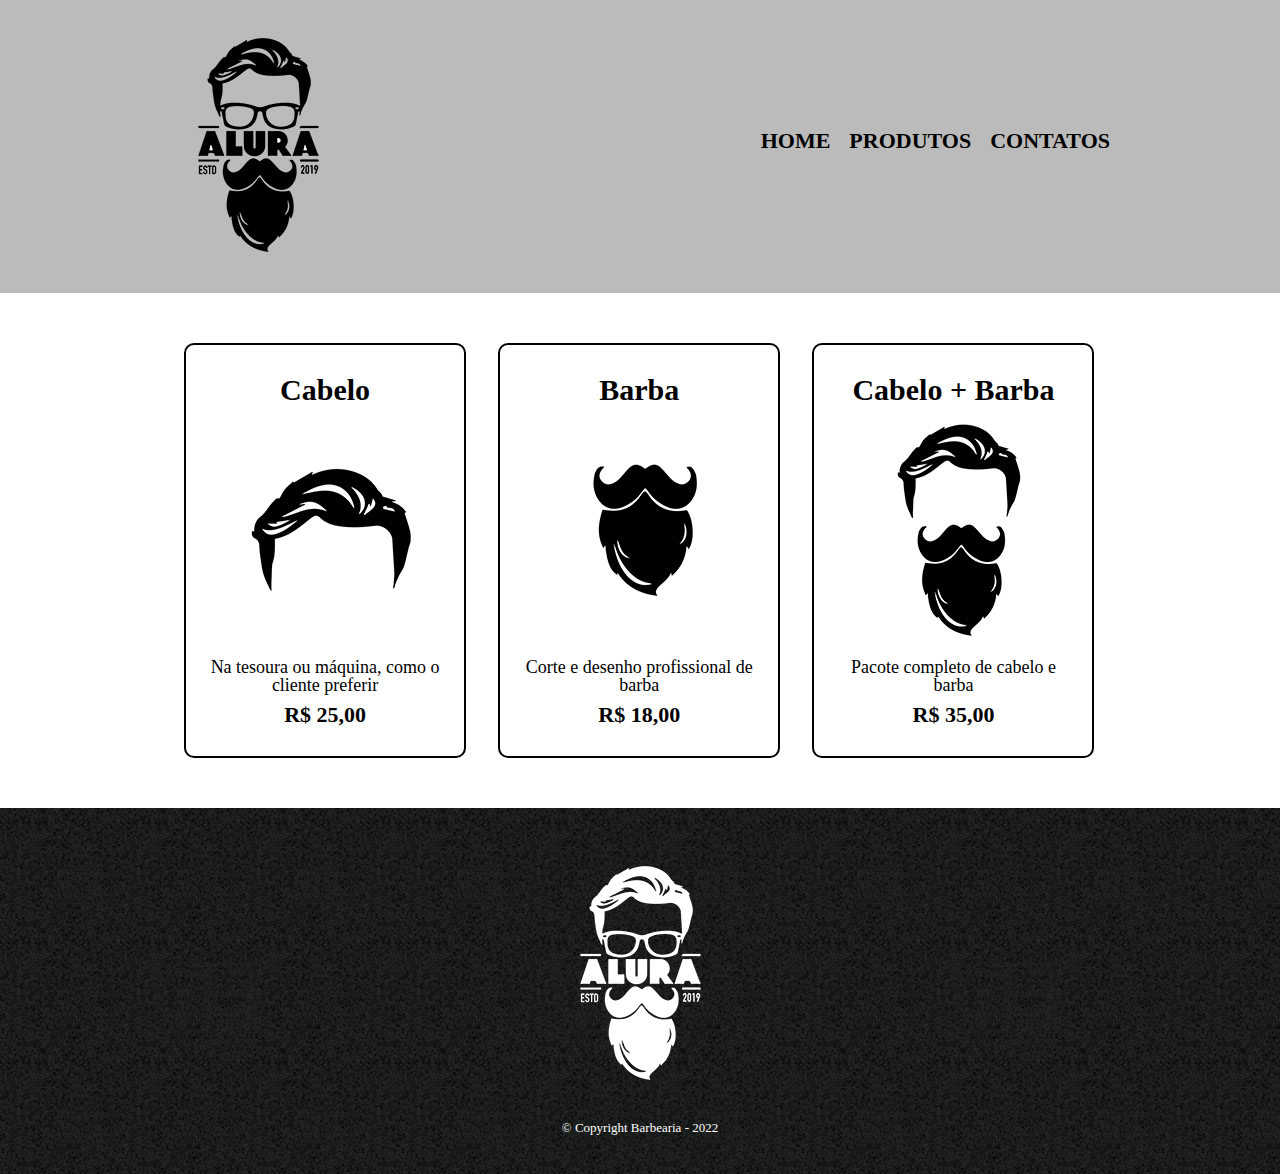
==== produtos.html @ fc6fbb40 "initial commit" ====
<!DOCTYPE html>
<html>

<head>
    <meta charset="UTF-8">
    <title>Produtos - Barbearia</title>
    <link rel="stylesheet" href="reset.css" />
    <link rel="stylesheet" href="produtos.css" />
    <link rel="stylesheet" href="header.css"/>
    <link rel="stylesheet" href="footer.css" />
</head>

<body>
    <header id="header">
        <div class="caixa">
            <h1><img src="image/logo.png" /></h1>
            <nav>
                <ul>
                    <li><a href="index.html">Home</a></li>
                    <li><a href="produtos.html">Produtos</a></li>
                    <li><a href="contatos.html">Contatos</a></li>
                </ul>
            </nav>
        </div>
    </header>
    
    <main>
        <ul class="produtos">
            <li>
                <h2>Cabelo</h2>
                <img src="image/cabelo.jpg">
                <p class="produto-descricao">Na tesoura ou máquina, como o cliente preferir</p>
                <p class="produto-preco">R$ 25,00</p>
            </li>
            <li>
                <h2>Barba</h2>
                <img src="image/barba.jpg">
                <p class="produto-descricao">Corte e desenho profissional de barba</p>
                <p class="produto-preco">R$ 18,00</p>
            </li>
            <li>
                <h2>Cabelo + Barba</h2>
                <img src="image/cabelo+barba.jpg">
                <p class="produto-descricao">Pacote completo de cabelo e barba</p>
                <p class="produto-preco">R$ 35,00</p>
            </li>
        </ul>
    </main>

    <footer>
        <img src="image/logo-branco.png">
        <p class="copyright">&copy; Copyright Barbearia - 2022</p>
    </footer>

</body>

</html>
---- produtos.css ----
.produtos {
    width: 940px;
    margin: 0 auto;
    padding: 50px 0;
}

.produtos li {
    display: inline-block;
    text-align: center;
    width: 30%;
    vertical-align: top;
    margin: 0 1.5%;
    padding: 30px 20px;
    box-sizing: border-box;
    border-color: #000;
    border-width: 2px;
    border-style: solid;
    border: 2px solid #000;
    border-radius: 10px;
}

.produtos li:hover {
    border-color: #C78C19;
}

.produtos li:active {
    border-color: #088C19;
}

.produtos li:hover h2{
    font-size: 34px;
}

.produtos h2{
    font-size: 30px;
    font-weight: bold;
}

.produto-descricao{
    font-size: 18px;    
}

.produto-preco{
    font-size: 22px;
    font-weight: bold;
    margin: 10px 0 0;
}
---- header.css ----
header {
    background: #BBB;
    padding: 20px 0;
}

.caixa {
    position: relative;
    width: 940px;
    margin: 0 auto;
}

nav {
    position: absolute;
    top: 110px;
    right: 0px;
}

nav li {
    display: inline;
    margin: 0 0 0 15px;
}

nav a {
    text-transform: uppercase;
    color: #000;
    font-weight: bold;
    font-size: 22px;
    text-decoration: none;
}

nav a:hover {
    color: #C78C19;
    text-decoration: underline;
}
---- footer.css ----
footer{
    text-align: center;    
    background: url("image/bg.jpg");
    padding: 40px 0;
}
.copyright{
    color: #FFF;
    font-size: 13px;
    margin-top: 20px;
}
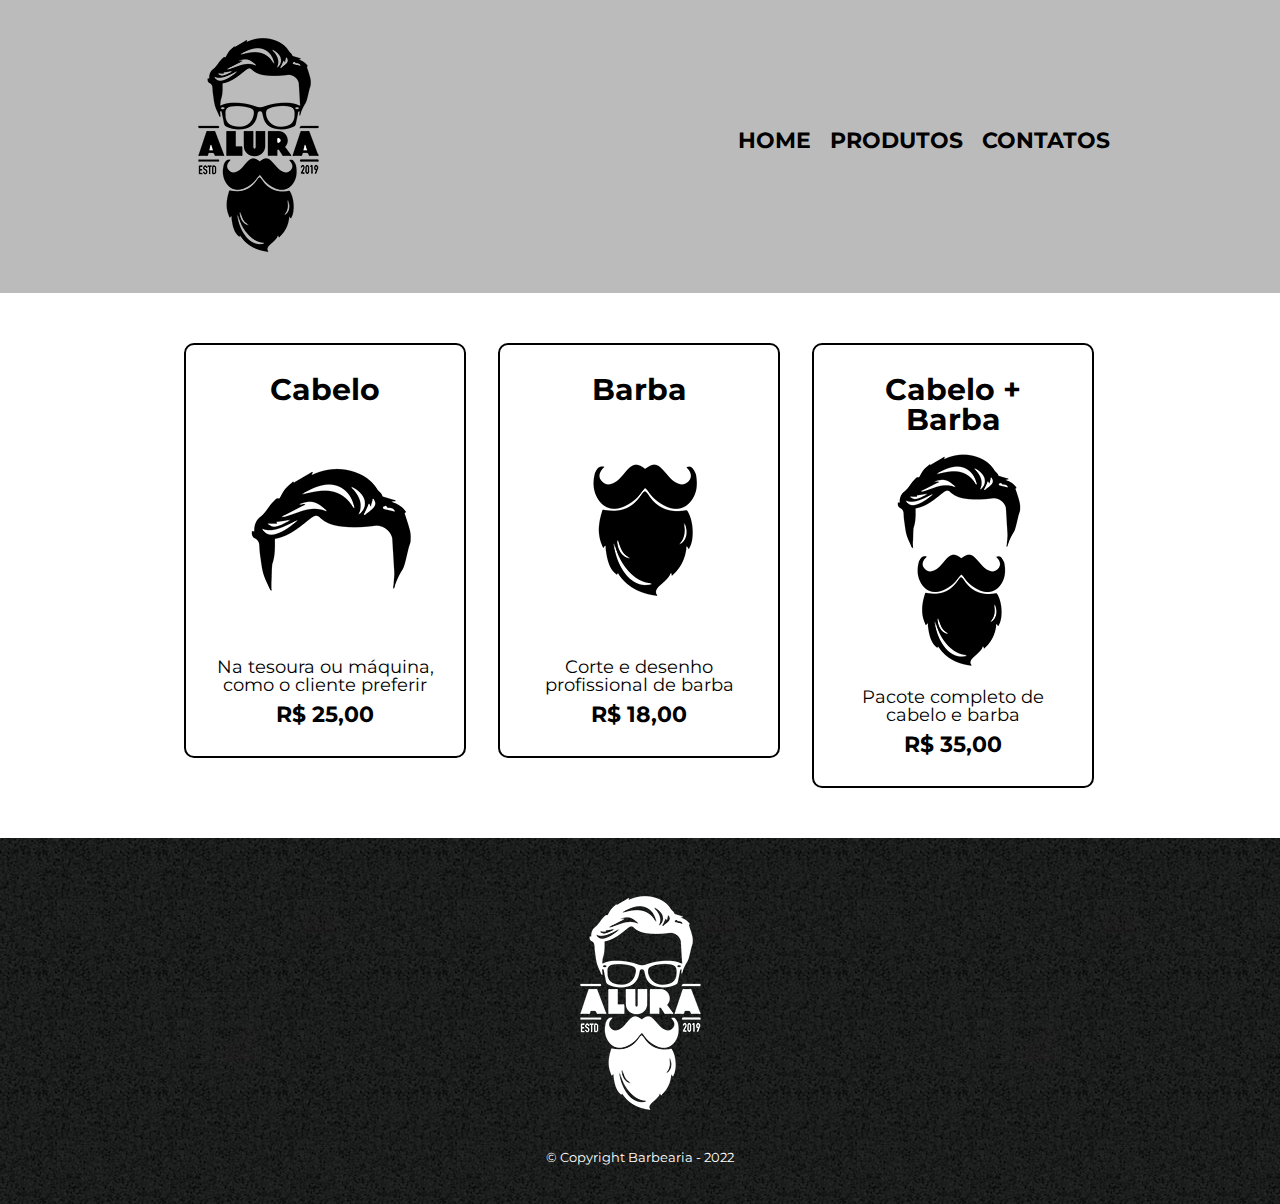
==== commit 987f7855: "finalizando o projeto" ====
--- a/produtos.html
+++ b/produtos.html
@@ -3,11 +3,15 @@
 
 <head>
     <meta charset="UTF-8">
+    <meta name="viewport" content="width=device-width"/>
     <title>Produtos - Barbearia</title>
     <link rel="stylesheet" href="reset.css" />
+    <link rel="stylesheet" href="header.css" />
     <link rel="stylesheet" href="produtos.css" />
-    <link rel="stylesheet" href="header.css"/>
     <link rel="stylesheet" href="footer.css" />
+    <link rel="preconnect" href="https://fonts.googleapis.com">
+<link rel="preconnect" href="https://fonts.gstatic.com" crossorigin>
+<link href="https://fonts.googleapis.com/css2?family=Montserrat&display=swap" rel="stylesheet">
 </head>
 
 <body>
@@ -23,28 +27,30 @@
             </nav>
         </div>
     </header>
-    
+
     <main>
-        <ul class="produtos">
-            <li>
-                <h2>Cabelo</h2>
-                <img src="image/cabelo.jpg">
-                <p class="produto-descricao">Na tesoura ou máquina, como o cliente preferir</p>
-                <p class="produto-preco">R$ 25,00</p>
-            </li>
-            <li>
-                <h2>Barba</h2>
-                <img src="image/barba.jpg">
-                <p class="produto-descricao">Corte e desenho profissional de barba</p>
-                <p class="produto-preco">R$ 18,00</p>
-            </li>
-            <li>
-                <h2>Cabelo + Barba</h2>
-                <img src="image/cabelo+barba.jpg">
-                <p class="produto-descricao">Pacote completo de cabelo e barba</p>
-                <p class="produto-preco">R$ 35,00</p>
-            </li>
-        </ul>
+        <section>
+            <ul class="produtos">
+                <li>
+                    <h2>Cabelo</h2>
+                    <img src="image/cabelo.jpg">
+                    <p class="produto-descricao">Na tesoura ou máquina, como o cliente preferir</p>
+                    <p class="produto-preco">R$ 25,00</p>
+                </li>
+                <li>
+                    <h2>Barba</h2>
+                    <img src="image/barba.jpg">
+                    <p class="produto-descricao">Corte e desenho profissional de barba</p>
+                    <p class="produto-preco">R$ 18,00</p>
+                </li>
+                <li>
+                    <h2>Cabelo + Barba</h2>
+                    <img src="image/cabelo+barba.jpg">
+                    <p class="produto-descricao">Pacote completo de cabelo e barba</p>
+                    <p class="produto-preco">R$ 35,00</p>
+                </li>
+            </ul>
+        </section>
     </main>
 
     <footer>
--- a/produtos.css
+++ b/produtos.css
@@ -1,4 +1,7 @@
-
+body {
+    background: #FFF;
+    font-family: 'Montserrat', sans-serif;
+}
 
 .produtos {
     width: 940px;
@@ -29,21 +32,47 @@
     border-color: #088C19;
 }
 
-.produtos li:hover h2{
+.produtos li:hover h2 {
     font-size: 34px;
 }
 
-.produtos h2{
+.produtos h2 {
     font-size: 30px;
     font-weight: bold;
 }
 
-.produto-descricao{
-    font-size: 18px;    
+.produto-descricao {
+    font-size: 18px;
 }
 
-.produto-preco{
+.produto-preco {
     font-size: 22px;
     font-weight: bold;
     margin: 10px 0 0;
+}
+
+@media screen and (max-width: 480px) {
+    .produtos {
+        width: 100%;
+        text-align: center;
+    }
+
+    .produtos li {        
+        width: 80%;        
+        margin: 1em 0;
+        
+        vertical-align: baseline;        
+        padding: 30px 20px;
+    }
+
+    .caixa {
+        width: auto;
+    }
+
+    h1 {
+        text-align: center;
+    }
+    nav{
+        position: static;
+    }
 }--- a/footer.css
+++ b/footer.css
@@ -2,6 +2,7 @@
     text-align: center;    
     background: url("image/bg.jpg");
     padding: 40px 0;
+    width: 100%;
 }
 .copyright{
     color: #FFF;
